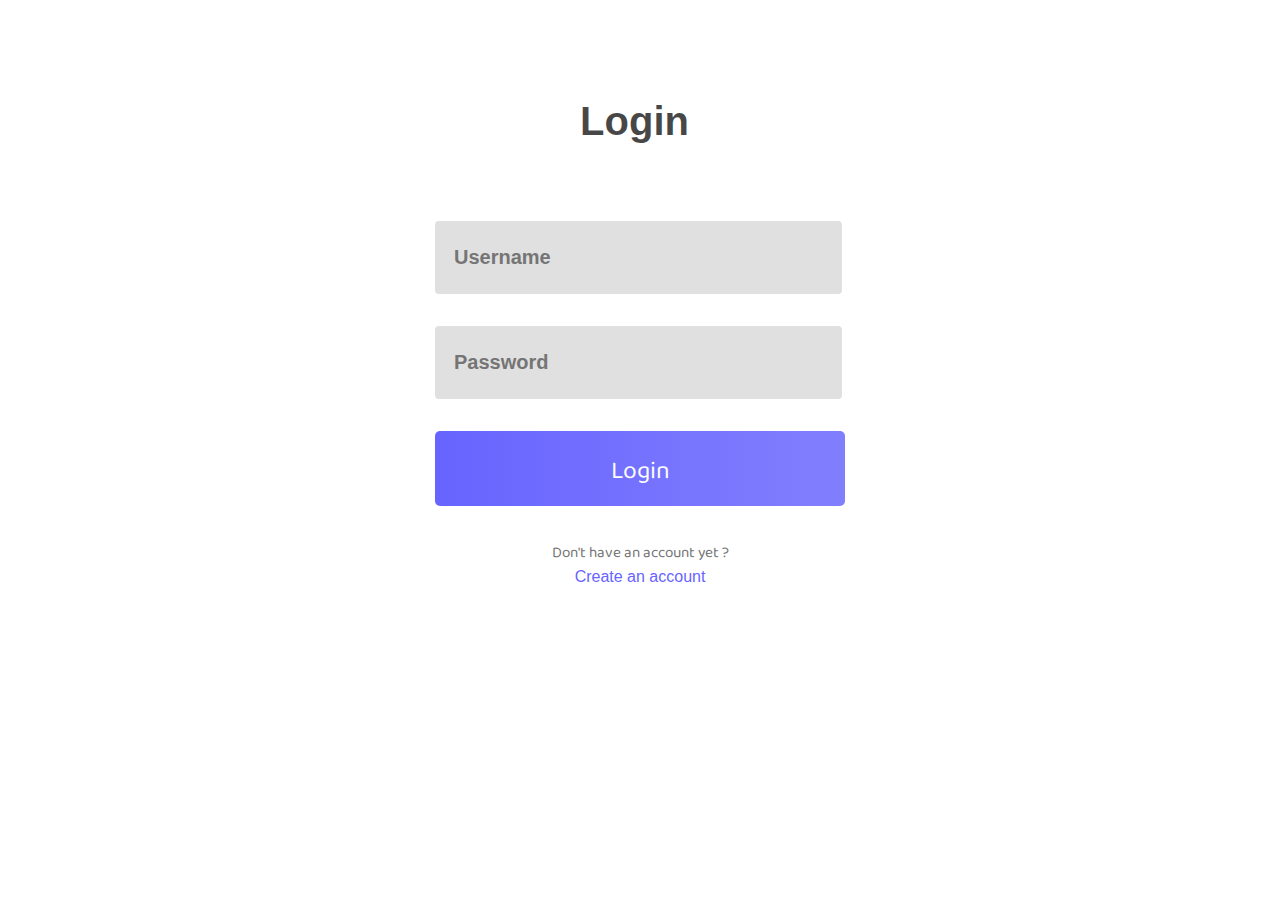
==== index.html @ e8d33d41 "auth initialized" ====
<!DOCTYPE html>
<html lang="en">
  <head>
    <meta charset="UTF-8" />
    <meta http-equiv="X-UA-Compatible" content="IE=edge" />
    <meta name="viewport" content="width=device-width, initial-scale=1.0" />
    <link rel="stylesheet" type="text/css" href="style.css" />
    <link
      href="https://fonts.googleapis.com/css?family=Baloo+Thambi+2&display=swap"
      rel="stylesheet"
    />
    <title>Cards</title>
  </head>
  <body>
    <div class="flex-container">
      <div class="login">
        <div class="alert">
          Incorrect Username or Password
          <span
            class="closebtn"
            onclick="this.parentElement.style.display='none';"
          >
            &times;
          </span>
        </div>

        <h1 id="loginHeading">Login</h1>
        <p id="error-text"></p>
        <form method="POST" id="login-form">
          <label for="username" id="userlabel" class="label">Username</label>
          <br />
          <input
            type="text"
            name="username"
            id="username"
            placeholder="Username"
            required
            class="input"
          />
          <br />
          <label for="password" id="passlabel" class="label">Password</label>
          <br />
          <input
            type="password"
            name="password"
            id="user_pass"
            placeholder="Password"
            required
            class="input"
          />
          <br />

          <br />
          <button type="submit" class="button logInButton">Login</button>
        </form>

        <div id="newUser">
          <p id="createAccLabel">Don't have an account yet ?</p>
          <a id="createAccLink" href="#">Create an account</a>
        </div>
      </div>

      <div class="signup">
        <h1 id="signupHeading">Sign Up</h1>
        <p id="error-text"></p>
        <form method="POST" id="signup-form">
          <label for="userhandle" id="handlelabel" class="label"
            >Username</label
          >
          <br />
          <input
            type="text"
            name="username"
            id="userhandle"
            placeholder="Useraname"
            required
            class="input"
          />
          <br />

          <label for="password" id="passlabelSignup" class="label"
            >Password</label
          >
          <br />
          <input
            type="password"
            name="password"
            id="user_passSignup"
            placeholder="Password"
            required
            class="input"
          />
          <br /><br />

          <button class="button SignUpButton">Sign Up</button>
        </form>
      </div>
    </div>
    <script src="/app.js"></script>
  </body>
</html>
---- style.css ----
body {
  font-family: "Trebuchet MS", "Lucida Sans Unicode", "Lucida Grande",
    "Lucida Sans", Arial, sans-serif;
  display: flex;
  flex-direction: row;
  align-items: center;
  justify-content: center;
}
.flex-container {
  display: flex;
  flex-direction: row;
  flex-wrap: wrap;
}

.login {
  width: 30vw;
  display: flex;
  flex-direction: column;
  align-items: center;
  justify-content: center;
  margin: 5vw;
}

.signup {
  transform: translateY(-40px);
  display: flex;
  flex-direction: column;
  align-items: center;
  justify-content: center;
  /* margin: 5vw; */
  /* width: 35vw; */
  width: 0;
  margin: 0;
  overflow: hidden;
  transition: 0.3s ease-in-out;
}

#loginHeading,
#signupHeading {
  text-align: center;
  font-size: 2.5rem;
  transform: translateX(-5%);
  color: rgba(0, 0, 0, 0.719);
  width: max-content;
}

form {
  width: 410px;
}

.label {
  z-index: -1;
  padding: 3px;
  color: rgba(103, 100, 255, 1);
  position: relative;
  top: 40px;
  opacity: 0;
  transition: 0.1s ease-in-out;
}

.input {
  background: rgb(224, 224, 224);
  font-family: "Trebuchet MS", "Lucida Sans Unicode", "Lucida Grande",
    "Lucida Sans", Arial, sans-serif;
  font-weight: 900;
  color: rgb(117, 117, 117);
  width: 90%;
  height: 35px;
  border-radius: 4px;
  padding: 16px;
  margin-bottom: 14px;
  border: 3px solid rgba(103, 100, 255, 0);
  transition: 0.09s ease-in-out;
  font-size: 20px;
}

.input:focus {
  border: 3px solid rgba(103, 100, 255, 1);
}

.button {
  width: 410px;
  height: 75px;
  color: rgb(252, 252, 252);
  text-align: center;
  position: relative;
  font-family: "Baloo Thambi 2", cursive;
  border-radius: 5px;
  border: none;
  background: rgb(103, 100, 255);
  background: linear-gradient(
    90deg,
    rgba(103, 100, 255, 1) 0%,
    rgba(130, 127, 254, 1) 100%
  );
  font-size: 1.55rem;
  cursor: pointer;
  padding: 20px 152px;
}

.button:hover,
.button:active {
  background: linear-gradient(
    90deg,
    rgb(130, 128, 255) 0%,
    rgb(154, 153, 255) 100%
  );
}

#newUser {
  display: flex;
  flex-direction: column;
  justify-content: center;
  align-items: center;
  font-weight: lighter;
  margin-top: 20px;
}

#createAccLabel {
  font-family: "Baloo Thambi 2", cursive;
  color: rgb(117, 117, 117);
  font-size: 0.95rem;
  margin-bottom: 4px;
}
#createAccLink {
  text-decoration: none;
  color: rgba(103, 100, 255, 1);
  cursor: pointer;
}
#createAccLink:hover,
#createAccLink:active {
  color: rgb(129, 127, 253);
}

@media only screen and (max-width: 1050px) {
  body {
    flex-direction: column-reverse;
  }
  .signup {
    width: 0;
  }
  /* .signup{ */
  /* height: 0; */
  /* } */
}

@media only screen and (max-width: 576px) {
  .login {
    width: 90vw;
    margin: auto;
  }
  form {
    width: 100%;
  }
  .button,
  .SignUpButton {
    width: 100%;
    padding: 10px 20px;
  }
}

@media only screen and (max-width: 420px) {
  .button,
  .SignUpButton {
    width: 100%;
    padding: 10px 20px;
  }
}

/* The alert message box */
.alert {
  padding: 20px;
  background-color: #f44336; /* Red */
  color: white;
  margin-bottom: 15px;
  display: none;
  /* display: flex; */
  /* flex-direction: row; */
}

/* The close button */
.closebtn {
  margin-left: 15px;
  color: white;
  font-weight: bold;
  float: right;
  font-size: 22px;
  line-height: 20px;
  cursor: pointer;
  transition: 0.3s;
}

/* When moving the mouse over the close button */
.closebtn:hover {
  color: black;
}
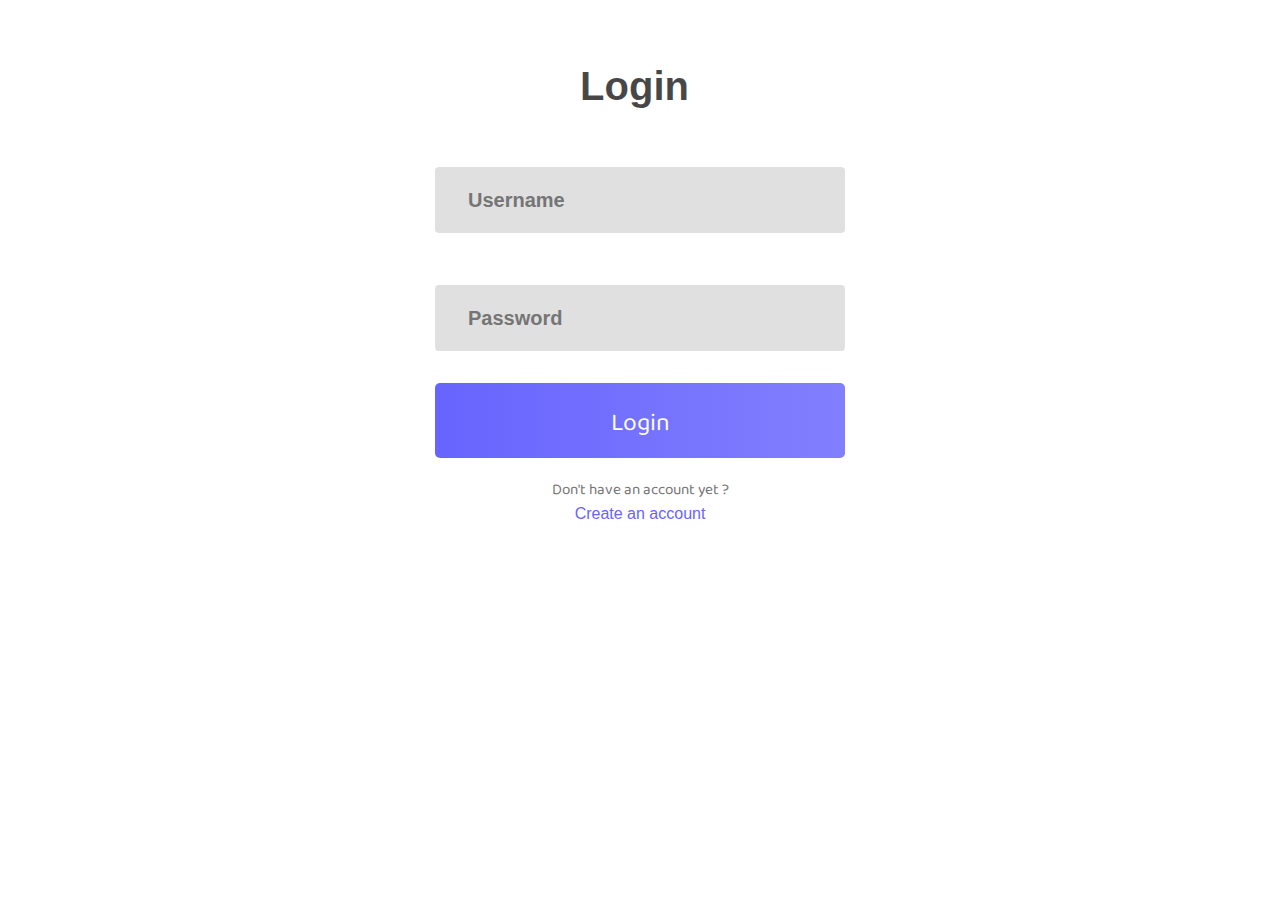
==== commit a6b4d63f: "cards fetch completed" ====
--- a/index.html
+++ b/index.html
@@ -12,90 +12,93 @@
     <title>Cards</title>
   </head>
   <body>
-    <div class="flex-container">
-      <div class="login">
-        <div class="alert">
-          Incorrect Username or Password
-          <span
-            class="closebtn"
-            onclick="this.parentElement.style.display='none';"
-          >
-            &times;
-          </span>
+    <div id="main">
+      <div class="flex-container">
+        <div class="login">
+          <div class="alert">
+            Incorrect Username or Password
+            <span
+              class="closebtn"
+              onclick="this.parentElement.style.display='none';"
+            >
+              &times;
+            </span>
+          </div>
+
+          <h1 id="loginHeading">Login</h1>
+          <p id="error-text"></p>
+          <form method="POST" id="login-form">
+            <label for="username" id="userlabel" class="label">Username</label>
+            <br />
+            <input
+              type="text"
+              name="username"
+              id="username"
+              placeholder="Username"
+              required
+              class="input"
+            />
+            <br />
+            <label for="password" id="passlabel" class="label">Password</label>
+            <br />
+            <input
+              type="password"
+              name="password"
+              id="user_pass"
+              placeholder="Password"
+              required
+              class="input"
+            />
+            <br />
+
+            <br />
+            <button type="submit" class="button logInButton">Login</button>
+          </form>
+
+          <div id="newUser">
+            <p id="createAccLabel">Don't have an account yet ?</p>
+            <a id="createAccLink" href="#">Create an account</a>
+          </div>
         </div>
 
-        <h1 id="loginHeading">Login</h1>
-        <p id="error-text"></p>
-        <form method="POST" id="login-form">
-          <label for="username" id="userlabel" class="label">Username</label>
-          <br />
-          <input
-            type="text"
-            name="username"
-            id="username"
-            placeholder="Username"
-            required
-            class="input"
-          />
-          <br />
-          <label for="password" id="passlabel" class="label">Password</label>
-          <br />
-          <input
-            type="password"
-            name="password"
-            id="user_pass"
-            placeholder="Password"
-            required
-            class="input"
-          />
-          <br />
+        <div class="signup">
+          <h1 id="signupHeading">Sign Up</h1>
+          <p id="error-text"></p>
+          <form method="POST" id="signup-form">
+            <label for="userhandle" id="handlelabel" class="label"
+              >Username</label
+            >
+            <br />
+            <input
+              type="text"
+              name="username"
+              id="userhandle"
+              placeholder="Useraname"
+              required
+              class="input"
+            />
+            <br />
 
-          <br />
-          <button type="submit" class="button logInButton">Login</button>
-        </form>
+            <label for="password" id="passlabelSignup" class="label"
+              >Password</label
+            >
+            <br />
+            <input
+              type="password"
+              name="password"
+              id="user_passSignup"
+              placeholder="Password"
+              required
+              class="input"
+            />
+            <br /><br />
 
-        <div id="newUser">
-          <p id="createAccLabel">Don't have an account yet ?</p>
-          <a id="createAccLink" href="#">Create an account</a>
+            <button class="button SignUpButton">Sign Up</button>
+          </form>
         </div>
       </div>
+    </div>
 
-      <div class="signup">
-        <h1 id="signupHeading">Sign Up</h1>
-        <p id="error-text"></p>
-        <form method="POST" id="signup-form">
-          <label for="userhandle" id="handlelabel" class="label"
-            >Username</label
-          >
-          <br />
-          <input
-            type="text"
-            name="username"
-            id="userhandle"
-            placeholder="Useraname"
-            required
-            class="input"
-          />
-          <br />
-
-          <label for="password" id="passlabelSignup" class="label"
-            >Password</label
-          >
-          <br />
-          <input
-            type="password"
-            name="password"
-            id="user_passSignup"
-            placeholder="Password"
-            required
-            class="input"
-          />
-          <br /><br />
-
-          <button class="button SignUpButton">Sign Up</button>
-        </form>
-      </div>
-    </div>
     <script src="/app.js"></script>
   </body>
 </html>
--- a/style.css
+++ b/style.css
@@ -1,6 +1,13 @@
+* {
+  box-sizing: border-box;
+  margin: 0;
+  padding: 0;
+}
 body {
   font-family: "Trebuchet MS", "Lucida Sans Unicode", "Lucida Grande",
     "Lucida Sans", Arial, sans-serif;
+}
+#main {
   display: flex;
   flex-direction: row;
   align-items: center;
@@ -42,6 +49,7 @@
   transform: translateX(-5%);
   color: rgba(0, 0, 0, 0.719);
   width: max-content;
+  margin-bottom: 20px;
 }
 
 form {
@@ -64,10 +72,11 @@
     "Lucida Sans", Arial, sans-serif;
   font-weight: 900;
   color: rgb(117, 117, 117);
-  width: 90%;
-  height: 35px;
+  width: 100%;
+  height: 40px;
+  padding: 30px;
   border-radius: 4px;
-  padding: 16px;
+  margin-top: 20px;
   margin-bottom: 14px;
   border: 3px solid rgba(103, 100, 255, 0);
   transition: 0.09s ease-in-out;
@@ -138,6 +147,7 @@
   }
   .signup {
     width: 0;
+    transform: translateY(0);
   }
   /* .signup{ */
   /* height: 0; */
@@ -170,7 +180,7 @@
 /* The alert message box */
 .alert {
   padding: 20px;
-  background-color: #f44336; /* Red */
+  background-color: #f44336;
   color: white;
   margin-bottom: 15px;
   display: none;
@@ -194,3 +204,95 @@
 .closebtn:hover {
   color: black;
 }
+
+/* profile page styles--------------------------------- */
+
+#nav {
+  background: rgba(103, 100, 255, 1);
+  color: rgb(252, 252, 252);
+  width: 100%;
+  padding: 20px 30px;
+  display: flex;
+  justify-content: space-between;
+}
+#nav h2 {
+  font-size: 2rem;
+}
+#logout {
+  width: 150px;
+  height: 35px;
+  position: relative;
+  background: rgb(252, 252, 252);
+  color: rgba(130, 127, 254, 1);
+  cursor: pointer;
+  padding: 0 12px;
+}
+#logout:hover {
+  background: rgb(230, 230, 230);
+}
+
+/* ------------------------------------------------------------------------ */
+
+#cards {
+  padding-top: 65px;
+  display: flex;
+  flex-direction: row;
+  justify-content: space-around;
+  flex-wrap: wrap;
+}
+
+.cardbox {
+  perspective: 500px;
+  margin: 25px;
+  width: fit-content;
+}
+
+.card {
+  position: relative;
+  border-radius: 5%; /* 모서리 */
+  width: 350px;
+  height: 200px;
+  background: #fff;
+  transform-style: preserve-3d;
+  transition: 0.25s ease;
+  box-shadow: 0 30px 30px rgba(0, 0, 0, 0.5);
+  cursor: pointer;
+  background: rgba(130, 127, 254, 1);
+}
+
+/* 카드 색상. 1열 */
+
+.card-front,
+.card-back {
+  position: absolute;
+  top: 0;
+  left: 0;
+  width: 120px;
+  height: 120px;
+  color: #fff;
+  backface-visibility: hidden;
+}
+
+.card-front {
+  font-size: 40px;
+  justify-content: center;
+  text-align: center;
+  display: flex;
+  align-items: center;
+}
+
+.card-back {
+  font-size: 25px;
+  justify-content: center;
+  text-align: center;
+  display: flex;
+  align-items: center;
+}
+
+.cardbox:hover .card {
+  transform: rotateY(180deg);
+}
+
+.card-back {
+  transform: rotateY(180deg);
+}
